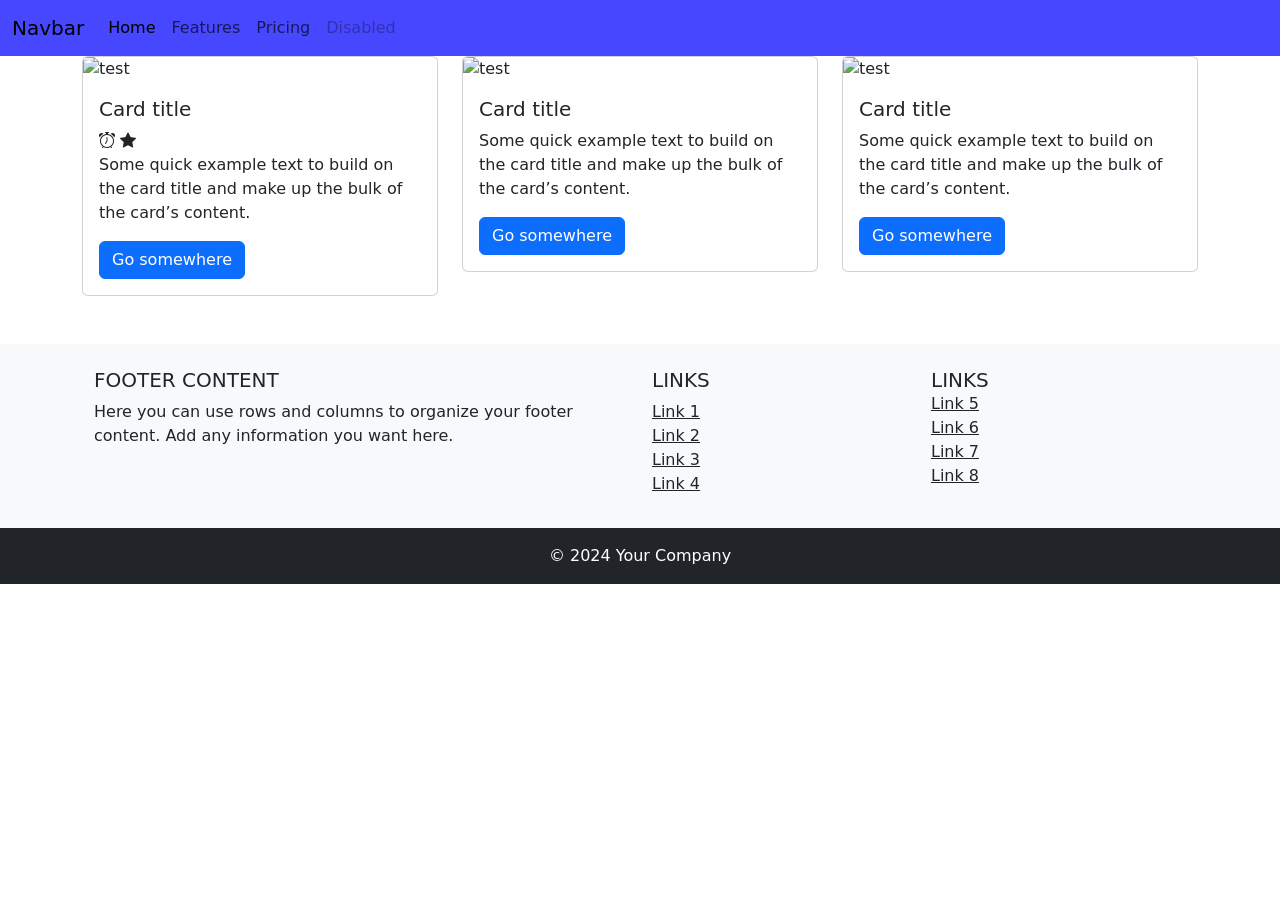
==== index.html @ 657fa8bb "created basic site" ====
<!doctype html>
<html lang="en">

<head>
    <meta charset="utf-8">
    <meta name="viewport" content="width=device-width, initial-scale=1">
    <title>Bootstrap demo</title>
    <link href="https://cdn.jsdelivr.net/npm/bootstrap@5.3.7/dist/css/bootstrap.min.css" rel="stylesheet"
        integrity="sha384-LN+7fdVzj6u52u30Kp6M/trliBMCMKTyK833zpbD+pXdCLuTusPj697FH4R/5mcr" crossorigin="anonymous">
    <link rel="stylesheet" href="https://cdn.jsdelivr.net/npm/bootstrap-icons@1.11.3/font/bootstrap-icons.min.css">

    <style>
        .navbar-app {
            background-color: rgb(71, 71, 255) !important;
        }
    </style>
</head>

<body>
    <nav class="navbar navbar-expand-lg bg-body-tertiary navbar-app">
        <div class="container-fluid">
            <a class="navbar-brand" href="#">Navbar</a>
            <button class="navbar-toggler" type="button" data-bs-toggle="collapse" data-bs-target="#navbarNav"
                aria-controls="navbarNav" aria-expanded="false" aria-label="Toggle navigation">
                <span class="navbar-toggler-icon"></span>
            </button>
            <div class="collapse navbar-collapse" id="navbarNav">
                <ul class="navbar-nav">
                    <li class="nav-item">
                        <a class="nav-link active" aria-current="page" href="#">Home</a>
                    </li>
                    <li class="nav-item">
                        <a class="nav-link" href="#">Features</a>
                    </li>
                    <li class="nav-item">
                        <a class="nav-link" href="#">Pricing</a>
                    </li>
                    <li class="nav-item">
                        <a class="nav-link disabled" aria-disabled="true">Disabled</a>
                    </li>
                </ul>
            </div>
        </div>
    </nav>
    <div class="container">
        <div class="row">
            <div class="col-12 col-md-4">
                <div class="card">
                    <img src="..." class="card-img-top" alt="test">
                    <div class="card-body">
                        <h5 class="card-title">Card title</h5>
                        <i class="bi bi-alarm"></i>
                        <span class="bi bi-star-fill"></span>
                        <p class="card-text">Some quick example text to build on the card title and make up the bulk of
                            the
                            card’s
                            content.</p>
                        <a href="#" class="btn btn-primary">Go somewhere</a>
                    </div>
                </div>
            </div>

            <div class="col-12 col-md-4">
                <div class="card">
                    <img src="..." class="card-img-top" alt="test">
                    <div class="card-body">
                        <h5 class="card-title">Card title</h5>
                        <p class="card-text">Some quick example text to build on the card title and make up the bulk of
                            the
                            card’s
                            content.</p>
                        <a href="#" class="btn btn-primary">Go somewhere</a>
                    </div>
                </div>
            </div>
            <div class="col-12 col-md-4">
                <div class="card">
                    <img src="..." class="card-img-top" alt="test">
                    <div class="card-body">
                        <h5 class="card-title">Card title</h5>
                        <p class="card-text">Some quick example text to build on the card title and make up the bulk of
                            the
                            card’s
                            content.</p>
                        <a href="#" class="btn btn-primary">Go somewhere</a>
                    </div>
                </div>
            </div>
        </div>
    </div>

    <footer class="bg-light text-center text-lg-start mt-5">
        <div class="container p-4">
            <div class="row">
                <div class="col-lg-6 col-md-12 mb-4 mb-md-0">
                    <h5 class="text-uppercase">Footer Content</h5>
                    <p>
                        Here you can use rows and columns to organize your footer content. Add any information you want
                        here.
                    </p>
                </div>
                <div class="col-lg-3 col-md-6 mb-4 mb-md-0">
                    <h5 class="text-uppercase">Links</h5>
                    <ul class="list-unstyled mb-0">
                        <li>
                            <a href="#!" class="text-dark">Link 1</a>
                        </li>
                        <li>
                            <a href="#!" class="text-dark">Link 2</a>
                        </li>
                        <li>
                            <a href="#!" class="text-dark">Link 3</a>
                        </li>
                        <li>
                            <a href="#!" class="text-dark">Link 4</a>
                        </li>
                    </ul>
                </div>
                <div class="col-lg-3 col-md-6 mb-4 mb-md-0">
                    <h5 class="text-uppercase mb-0">Links</h5>
                    <ul class="list-unstyled">
                        <li>
                            <a href="#!" class="text-dark">Link 5</a>
                        </li>
                        <li>
                            <a href="#!" class="text-dark">Link 6</a>
                        </li>
                        <li>
                            <a href="#!" class="text-dark">Link 7</a>
                        </li>
                        <li>
                            <a href="#!" class="text-dark">Link 8</a>
                        </li>
                    </ul>
                </div>
            </div>
        </div>
        <div class="text-center p-3 bg-dark text-white">
            © 2024 Your Company
        </div>
    </footer>


    <script src="https://cdn.jsdelivr.net/npm/bootstrap@5.3.7/dist/js/bootstrap.bundle.min.js"
        integrity="sha384-ndDqU0Gzau9qJ1lfW4pNLlhNTkCfHzAVBReH9diLvGRem5+R9g2FzA8ZGN954O5Q"
        crossorigin="anonymous"></script>
</body>

</html>
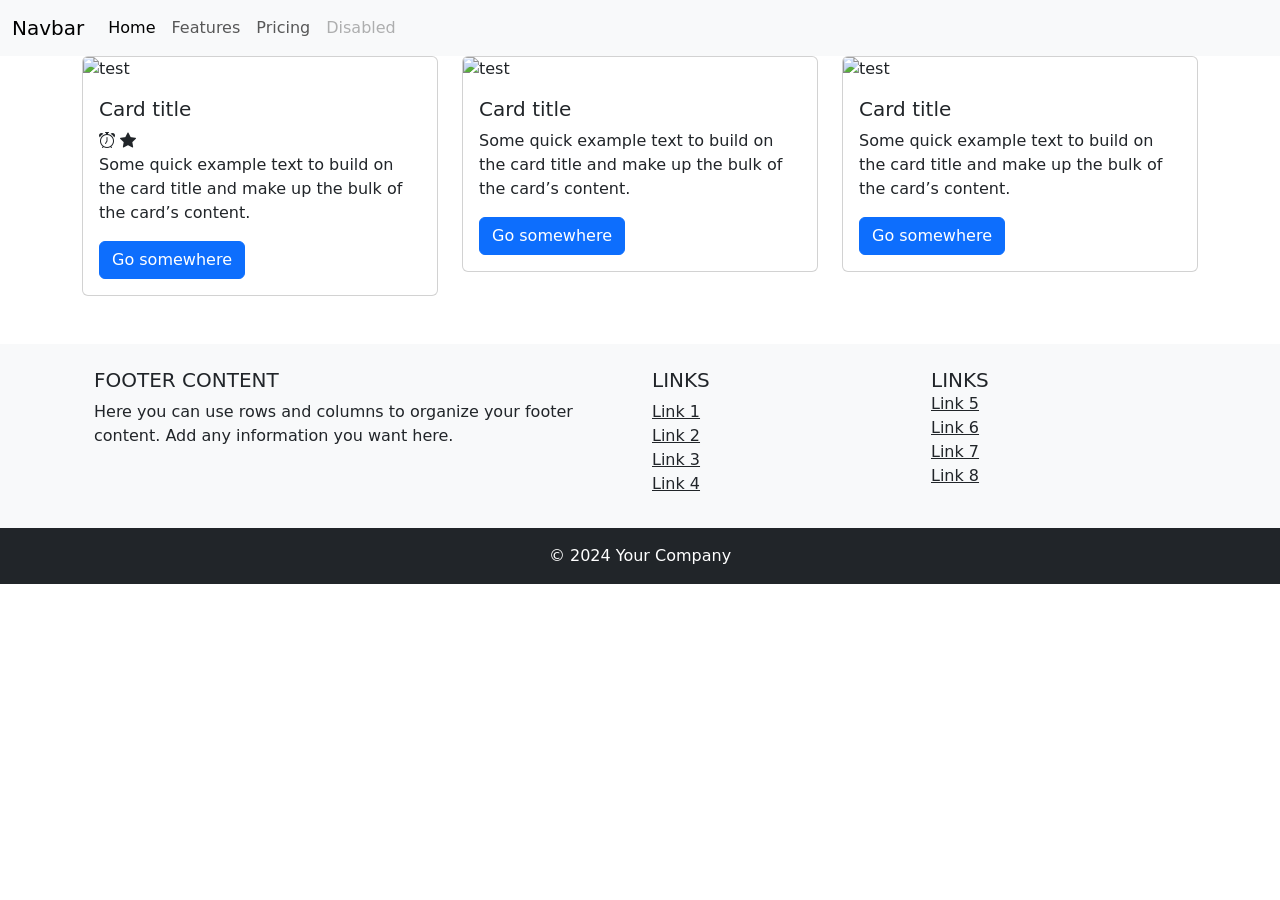
==== commit c40b4ab1: "update css" ====
--- a/index.html
+++ b/index.html
@@ -11,7 +11,7 @@
 
     <style>
         .navbar-app {
-            background-color: rgb(71, 71, 255) !important;
+            background-color: rgb(71, 71, 255);
         }
     </style>
 </head>
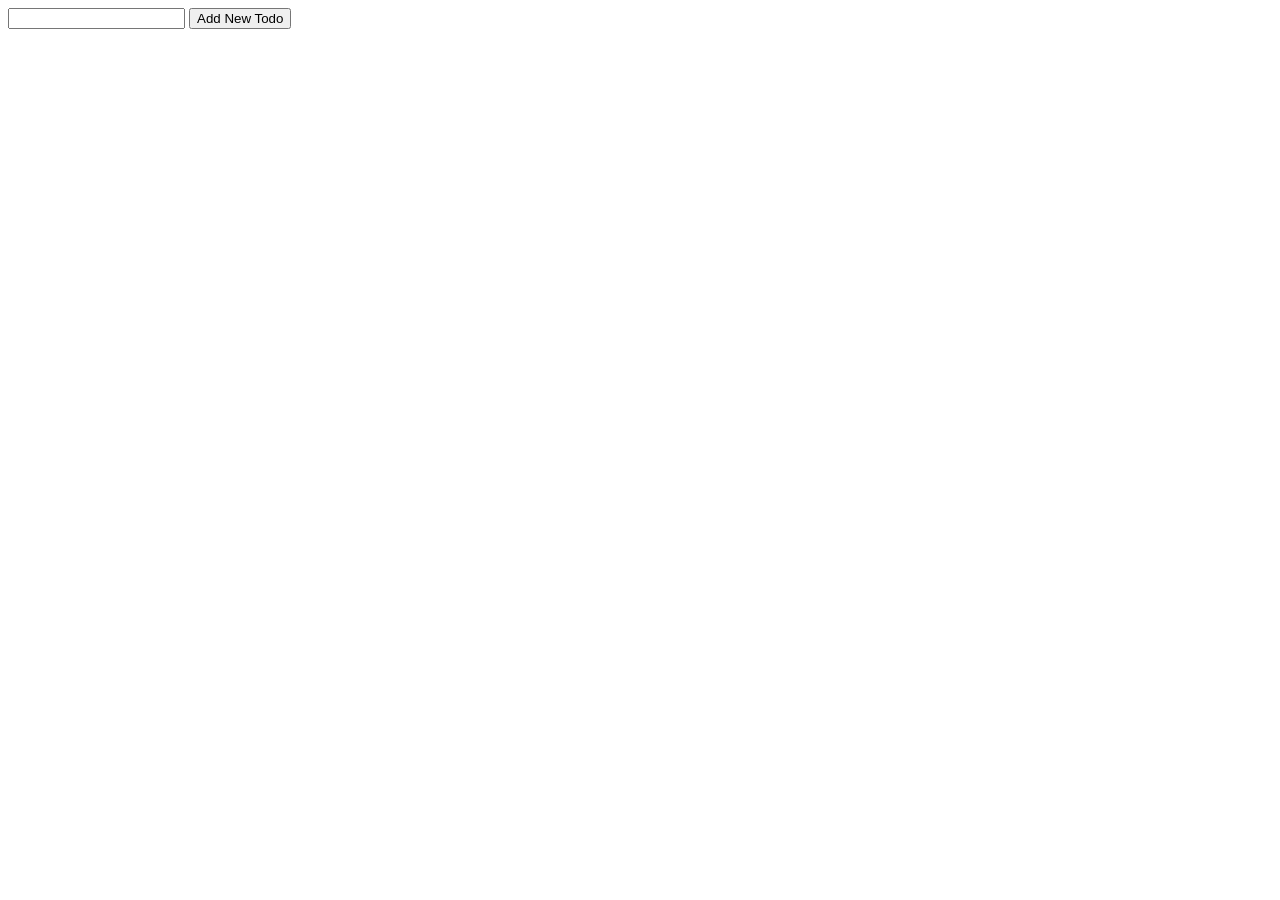
==== commit 980286ed: "todo app" ====
--- a/index.html
+++ b/index.html
@@ -1,149 +1,21 @@
-<!doctype html>
+<!DOCTYPE html>
 <html lang="en">
 
 <head>
-    <meta charset="utf-8">
-    <meta name="viewport" content="width=device-width, initial-scale=1">
-    <title>Bootstrap demo</title>
-    <link href="https://cdn.jsdelivr.net/npm/bootstrap@5.3.7/dist/css/bootstrap.min.css" rel="stylesheet"
-        integrity="sha384-LN+7fdVzj6u52u30Kp6M/trliBMCMKTyK833zpbD+pXdCLuTusPj697FH4R/5mcr" crossorigin="anonymous">
-    <link rel="stylesheet" href="https://cdn.jsdelivr.net/npm/bootstrap-icons@1.11.3/font/bootstrap-icons.min.css">
-
-    <style>
-        .navbar-app {
-            background-color: rgb(71, 71, 255);
-        }
-    </style>
+    <meta charset="UTF-8">
+    <meta name="viewport" content="width=device-width, initial-scale=1.0">
+    <title>Document</title>
+    <link rel="stylesheet" href="style.css" />
 </head>
 
 <body>
-    <nav class="navbar navbar-expand-lg bg-body-tertiary navbar-app">
-        <div class="container-fluid">
-            <a class="navbar-brand" href="#">Navbar</a>
-            <button class="navbar-toggler" type="button" data-bs-toggle="collapse" data-bs-target="#navbarNav"
-                aria-controls="navbarNav" aria-expanded="false" aria-label="Toggle navigation">
-                <span class="navbar-toggler-icon"></span>
-            </button>
-            <div class="collapse navbar-collapse" id="navbarNav">
-                <ul class="navbar-nav">
-                    <li class="nav-item">
-                        <a class="nav-link active" aria-current="page" href="#">Home</a>
-                    </li>
-                    <li class="nav-item">
-                        <a class="nav-link" href="#">Features</a>
-                    </li>
-                    <li class="nav-item">
-                        <a class="nav-link" href="#">Pricing</a>
-                    </li>
-                    <li class="nav-item">
-                        <a class="nav-link disabled" aria-disabled="true">Disabled</a>
-                    </li>
-                </ul>
-            </div>
-        </div>
-    </nav>
-    <div class="container">
-        <div class="row">
-            <div class="col-12 col-md-4">
-                <div class="card">
-                    <img src="..." class="card-img-top" alt="test">
-                    <div class="card-body">
-                        <h5 class="card-title">Card title</h5>
-                        <i class="bi bi-alarm"></i>
-                        <span class="bi bi-star-fill"></span>
-                        <p class="card-text">Some quick example text to build on the card title and make up the bulk of
-                            the
-                            card’s
-                            content.</p>
-                        <a href="#" class="btn btn-primary">Go somewhere</a>
-                    </div>
-                </div>
-            </div>
-
-            <div class="col-12 col-md-4">
-                <div class="card">
-                    <img src="..." class="card-img-top" alt="test">
-                    <div class="card-body">
-                        <h5 class="card-title">Card title</h5>
-                        <p class="card-text">Some quick example text to build on the card title and make up the bulk of
-                            the
-                            card’s
-                            content.</p>
-                        <a href="#" class="btn btn-primary">Go somewhere</a>
-                    </div>
-                </div>
-            </div>
-            <div class="col-12 col-md-4">
-                <div class="card">
-                    <img src="..." class="card-img-top" alt="test">
-                    <div class="card-body">
-                        <h5 class="card-title">Card title</h5>
-                        <p class="card-text">Some quick example text to build on the card title and make up the bulk of
-                            the
-                            card’s
-                            content.</p>
-                        <a href="#" class="btn btn-primary">Go somewhere</a>
-                    </div>
-                </div>
-            </div>
-        </div>
-    </div>
-
-    <footer class="bg-light text-center text-lg-start mt-5">
-        <div class="container p-4">
-            <div class="row">
-                <div class="col-lg-6 col-md-12 mb-4 mb-md-0">
-                    <h5 class="text-uppercase">Footer Content</h5>
-                    <p>
-                        Here you can use rows and columns to organize your footer content. Add any information you want
-                        here.
-                    </p>
-                </div>
-                <div class="col-lg-3 col-md-6 mb-4 mb-md-0">
-                    <h5 class="text-uppercase">Links</h5>
-                    <ul class="list-unstyled mb-0">
-                        <li>
-                            <a href="#!" class="text-dark">Link 1</a>
-                        </li>
-                        <li>
-                            <a href="#!" class="text-dark">Link 2</a>
-                        </li>
-                        <li>
-                            <a href="#!" class="text-dark">Link 3</a>
-                        </li>
-                        <li>
-                            <a href="#!" class="text-dark">Link 4</a>
-                        </li>
-                    </ul>
-                </div>
-                <div class="col-lg-3 col-md-6 mb-4 mb-md-0">
-                    <h5 class="text-uppercase mb-0">Links</h5>
-                    <ul class="list-unstyled">
-                        <li>
-                            <a href="#!" class="text-dark">Link 5</a>
-                        </li>
-                        <li>
-                            <a href="#!" class="text-dark">Link 6</a>
-                        </li>
-                        <li>
-                            <a href="#!" class="text-dark">Link 7</a>
-                        </li>
-                        <li>
-                            <a href="#!" class="text-dark">Link 8</a>
-                        </li>
-                    </ul>
-                </div>
-            </div>
-        </div>
-        <div class="text-center p-3 bg-dark text-white">
-            © 2024 Your Company
-        </div>
-    </footer>
+    <div id="todo-list"></div>
+    <input id="new-todo-input" />
+    <button id="add-todo-btn">Add New Todo</button>
 
 
-    <script src="https://cdn.jsdelivr.net/npm/bootstrap@5.3.7/dist/js/bootstrap.bundle.min.js"
-        integrity="sha384-ndDqU0Gzau9qJ1lfW4pNLlhNTkCfHzAVBReH9diLvGRem5+R9g2FzA8ZGN954O5Q"
-        crossorigin="anonymous"></script>
+
+    <script src="script.js"></script>
 </body>
 
 </html>
--- a/style.css
+++ b/style.css
@@ -0,0 +1,4 @@
+#todo-list {
+  display: flex;
+  flex-direction: column;
+}
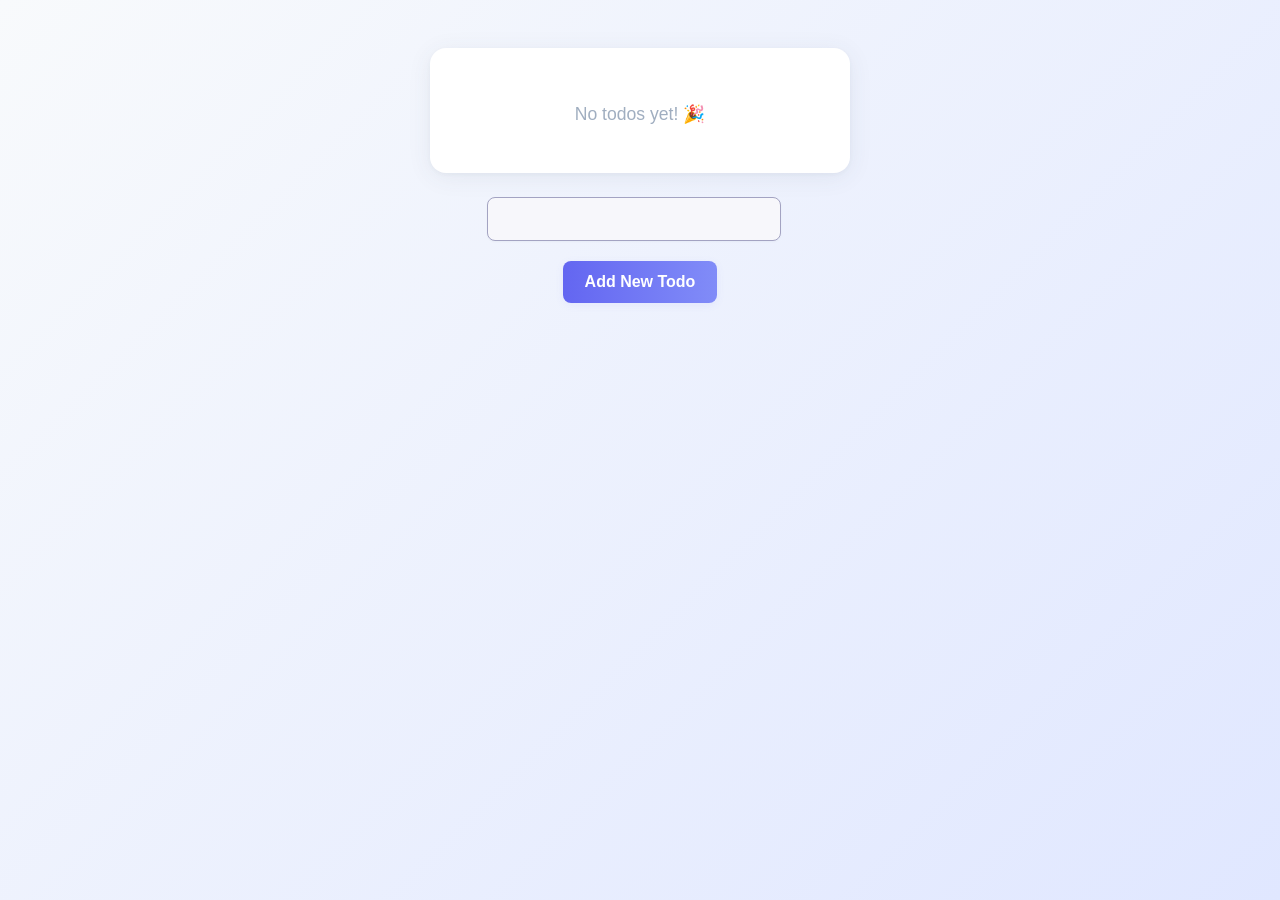
==== commit 01b89fdf: "added immutable example" ====
--- a/index.html
+++ b/index.html
@@ -15,7 +15,7 @@
 
 
 
-    <script src="script.js"></script>
+    <script src="script-mutable.js"></script>
 </body>
 
 </html>
--- a/style.css
+++ b/style.css
@@ -1,4 +1,148 @@
-#todo-list {
+body {
+  background: linear-gradient(135deg, #f8fafc 0%, #e0e7ff 100%);
+  font-family: "Segoe UI", "Roboto", Arial, sans-serif;
+  min-height: 100vh;
+  margin: 0;
+  padding: 0;
+  color: #22223b;
   display: flex;
   flex-direction: column;
+  align-items: center;
+  justify-content: flex-start;
 }
+
+#todo-list {
+  background: #fff;
+  border-radius: 16px;
+  box-shadow: 0 4px 24px rgba(60, 72, 88, 0.08),
+    0 1.5px 4px rgba(60, 72, 88, 0.04);
+  width: 100%;
+  max-width: 420px;
+  min-height: 120px;
+  margin: 48px 0 24px 0;
+  padding: 32px 28px 24px 28px;
+  box-sizing: border-box;
+  transition: box-shadow 0.2s;
+}
+
+#todo-list:empty::before {
+  content: "No todos yet! 🎉";
+  display: block;
+  text-align: center;
+  color: #a0aec0;
+  font-size: 1.1rem;
+  padding: 24px 0;
+}
+
+.todo-item {
+  display: flex;
+  align-items: center;
+  /* justify-content: space-between; */
+  background: #f7f7fb;
+  border-radius: 8px;
+  padding: 14px 16px;
+  margin-bottom: 14px;
+  font-size: 1.05rem;
+  box-shadow: 0 1px 4px rgba(60, 72, 88, 0.06);
+  transition: background 0.2s, box-shadow 0.2s;
+}
+
+.todo-item .text {
+  margin-right: auto;
+}
+
+.todo-item.completed {
+  background: #3fc63b;
+  color: #fff;
+}
+
+.complete-checkbox {
+  width: 28px;
+  height: 28px;
+  accent-color: #6366f1;
+  margin-right: 16px;
+  cursor: pointer;
+}
+
+.todo-item .remove-btn {
+  margin-left: 10px;
+}
+
+.todo-item .remove-btn {
+  background: linear-gradient(90deg, #fee2e2 0%, #fecaca 100%);
+  color: #b91c1c;
+  border: none;
+  border-radius: 6px;
+  padding: 8px 16px;
+  font-size: 0.98rem;
+  font-weight: 600;
+  cursor: pointer;
+  transition: background 0.18s, color 0.18s, box-shadow 0.18s;
+  box-shadow: 0 1px 4px rgba(185, 28, 28, 0.08);
+  text-decoration: none;
+  outline: none;
+}
+
+.todo-item .complete-btn {
+  background: #c7d2fe;
+  color: #6366f1;
+}
+
+input#new-todo-input {
+  width: 260px;
+  padding: 12px 16px;
+  border: 1.5px solid #a3a3c2;
+  border-radius: 8px;
+  font-size: 1rem;
+  outline: none;
+  transition: border 0.2s, box-shadow 0.2s;
+  margin-right: 12px;
+  background: #f7f7fb;
+  color: #22223b;
+  box-shadow: 0 1px 2px rgba(60, 72, 88, 0.04);
+}
+
+input#new-todo-input:focus {
+  border: 1.5px solid #6366f1;
+  box-shadow: 0 0 0 2px #c7d2fe;
+  background: #fff;
+}
+
+button#add-todo-btn {
+  padding: 12px 22px;
+  background: linear-gradient(90deg, #6366f1 0%, #818cf8 100%);
+  color: #fff;
+  border: none;
+  border-radius: 8px;
+  font-size: 1rem;
+  font-weight: 600;
+  cursor: pointer;
+  box-shadow: 0 2px 8px rgba(99, 102, 241, 0.08);
+  transition: background 0.2s, transform 0.1s;
+  margin-top: 20px;
+}
+
+button#add-todo-btn:hover,
+button#add-todo-btn:focus {
+  background: linear-gradient(90deg, #4f46e5 0%, #6366f1 100%);
+  transform: translateY(-2px) scale(1.03);
+  outline: none;
+}
+
+@media (max-width: 600px) {
+  #todo-list {
+    padding: 18px 8px 14px 8px;
+    max-width: 98vw;
+  }
+  input#new-todo-input {
+    width: 60vw;
+    min-width: 120px;
+  }
+  button#add-todo-btn {
+    width: 100%;
+    margin-top: 10px;
+  }
+  body {
+    padding: 0 4px;
+  }
+}
